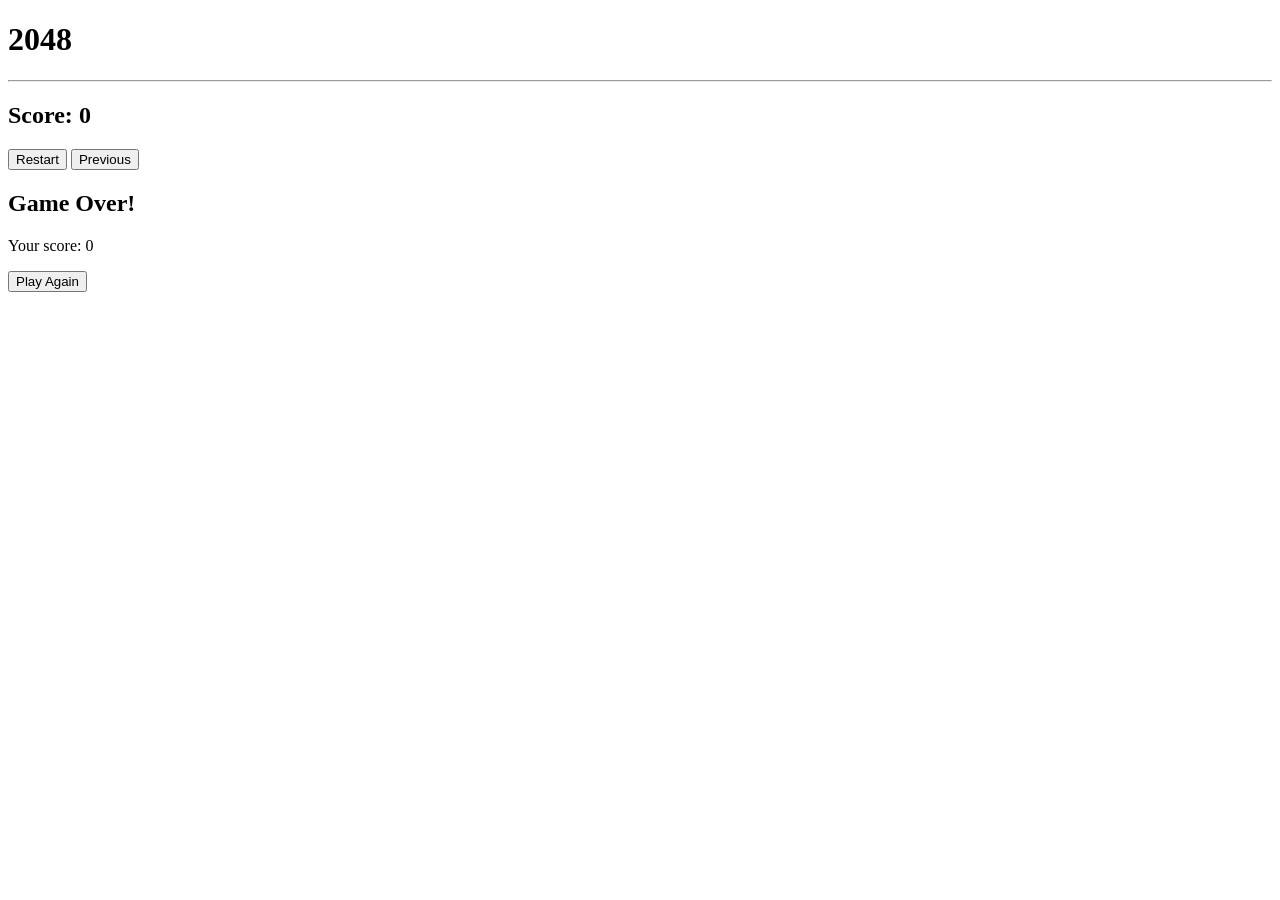
==== 2048-Game/2048.html @ bdbe8d60 "Create 2048.html" ====
<!DOCTYPE html>
<html lang="en">
<head>
    <meta charset="UTF-8">
    <meta name="viewport" content="width=device-width, initial-scale=1.0">
    <link rel="stylesheet" href="2048.css">
    <script src="2048.js"></script>
    <title>2048</title>
</head>
<body>
    <h1>2048</h1>
    <hr>
    <div id="score-div">
        <h2> Score: <span id="score">0</span></h2>
        <button onclick="restartGame()">Restart</button>
        <button onclick="prev()">Previous</button>
    </div>
    <div id="board">
        <div id="gameOver">
            <h2>Game Over!</h2>
            <p>Your score: <span id="finalScore">0</span></p>
            <button onclick="restartGame()">Play Again</button>
        </div>
    </div>
</body>
</html>
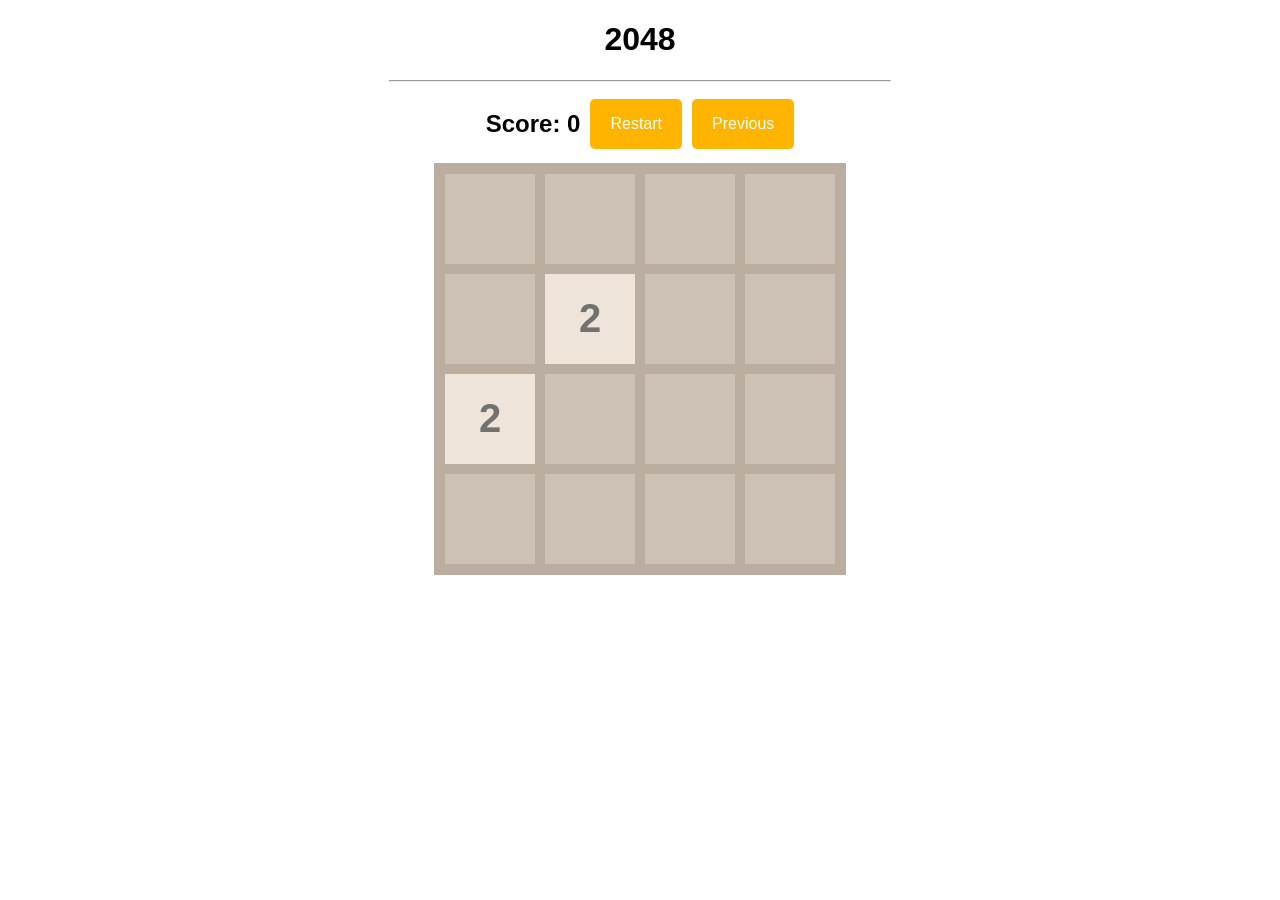
==== commit 7b47883f: "New Functionality" ====
--- a/2048-Game/2048.html
+++ b/2048-Game/2048.html
@@ -23,4 +23,4 @@
         </div>
     </div>
 </body>
-</html>
+</html>
--- a/2048-Game/2048.css
+++ b/2048-Game/2048.css
@@ -0,0 +1,150 @@
+body {
+    font-family: Arial, Helvetica, sans-serif;
+    text-align: center;
+}
+hr{
+    width: 500px;
+}
+
+#board{
+    width: 400px;
+    height: 400px;
+    position: relative;
+
+    background-color: #cdc1b5;
+    border: 6px solid #bbada0;
+
+    margin: 0 auto;
+    display: flex;
+    flex-wrap: wrap;
+}
+
+.tile {
+    width: 100px;
+    height: 100px;
+    border: 5px solid #bbada0;
+
+    font-size: 40px;
+    font-weight: bold;
+    box-sizing: border-box;
+    display: flex;
+    justify-content: center;
+    align-items: center;
+    transition: transform 0.3s ease, background-color 0.3s ease;
+}
+
+.x2 {
+    background-color: #eee4da;
+    color: #727371;
+}
+
+.x4 {
+    background-color: #ece0ca;
+    color: #727371;
+}
+
+.x8 {
+    background-color: #f4b17a;
+    color: white;
+}
+
+.x16{
+    background-color: #f59575;
+    color: white;
+}
+
+.x32{
+    background-color: #f57c5f;
+    color: white;
+}
+
+.x64{
+    background-color: #f65d3b;
+    color: white;
+}
+
+.x128{
+    background-color: #edce71;
+    color: white;
+}
+
+.x256{
+    background-color: #edcc63;
+    color: white;
+}
+
+.x512{
+    background-color: #edc651;
+    color: white;
+}
+
+.x1024{
+    background-color: #eec744;
+    color: white;
+}
+
+.x2048{
+    background-color: #ecc230;
+    color: white;
+}
+
+.x4096 {
+    background-color: #fe3d3d;
+    color: white;
+}
+
+.x8192 {
+    background-color: #ff2020;
+    color: white;
+}
+
+#gameOver {
+    display: none; 
+    position: absolute;
+    top: 50%;
+    left: 50%;
+    transform: translate(-50%, -50%);
+    background-color: rgba(0, 0, 0, 0.8);
+    color: white;
+    padding: 20px;
+    border-radius: 10px;
+    z-index: 1000;
+}
+
+#gameOver h2 {
+    margin: 0;
+}
+
+#gameOver button {
+    margin-top: 10px;
+    padding: 10px 20px;
+    font-size: 16px;
+    border: none;
+    border-radius: 5px;
+    cursor: pointer;
+    background-color: #ffb400;
+    color: white;
+}
+
+#score-div{
+    display: flex;
+    justify-content: center;
+    align-items: center;
+    gap: 10px;
+    margin-bottom: 5px;
+}
+
+#score-div button {
+    padding: 10px 20px;
+    font-size: 16px;
+    border: none;
+    border-radius: 5px;
+    height: 50px;
+    cursor: pointer;
+    background-color: #ffb400;
+    color: white;
+}
+
+#score-div h2{
+    display: inline-block;
+}
